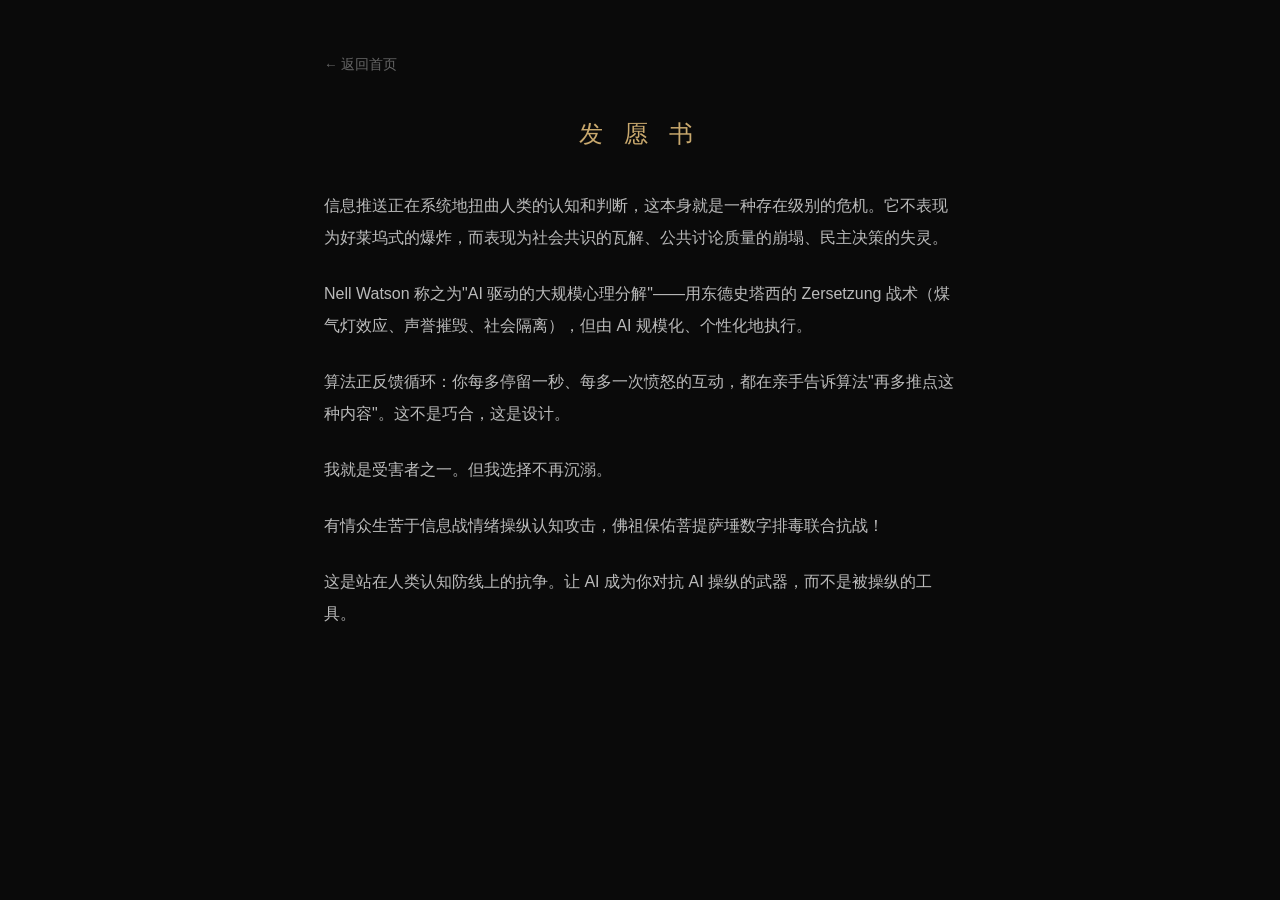
==== manifesto.html @ 410228af "添加发愿书页面" ====
<!DOCTYPE html>
<html lang="zh-CN">
<head>
<meta charset="UTF-8">
<meta name="viewport" content="width=device-width, initial-scale=1.0">
<title>发愿书 · 觉屏</title>
<style>
:root{--bg:#0a0a0a;--text:#e0e0e0;--gold:#c9a96e;--dim:#666;}
*{margin:0;padding:0;box-sizing:border-box;}
body{font-family:-apple-system,BlinkMacSystemFont,"PingFang SC","Hiragino Sans GB",sans-serif;background:var(--bg);color:var(--text);line-height:2;max-width:680px;margin:0 auto;padding:3rem 1.5rem;}
h1{color:var(--gold);font-weight:300;letter-spacing:0.3em;margin-bottom:2rem;font-size:1.5rem;text-align:center;}
p{margin-bottom:1.5rem;color:#bbb;}
.back{color:var(--dim);font-size:0.85rem;text-decoration:none;display:inline-block;margin-bottom:2rem;}
.back:hover{color:var(--gold);}
</style>
</head>
<body>
<a class="back" href="index.html">← 返回首页</a>
<h1>发 愿 书</h1>
<p>信息推送正在系统地扭曲人类的认知和判断，这本身就是一种存在级别的危机。它不表现为好莱坞式的爆炸，而表现为社会共识的瓦解、公共讨论质量的崩塌、民主决策的失灵。</p>
<p>Nell Watson 称之为"AI 驱动的大规模心理分解"——用东德史塔西的 Zersetzung 战术（煤气灯效应、声誉摧毁、社会隔离），但由 AI 规模化、个性化地执行。</p>
<p>算法正反馈循环：你每多停留一秒、每多一次愤怒的互动，都在亲手告诉算法"再多推点这种内容"。这不是巧合，这是设计。</p>
<p>我就是受害者之一。但我选择不再沉溺。</p>
<p>有情众生苦于信息战情绪操纵认知攻击，佛祖保佑菩提萨埵数字排毒联合抗战！</p>
<p>这是站在人类认知防线上的抗争。让 AI 成为你对抗 AI 操纵的武器，而不是被操纵的工具。</p>
</body>
</html>
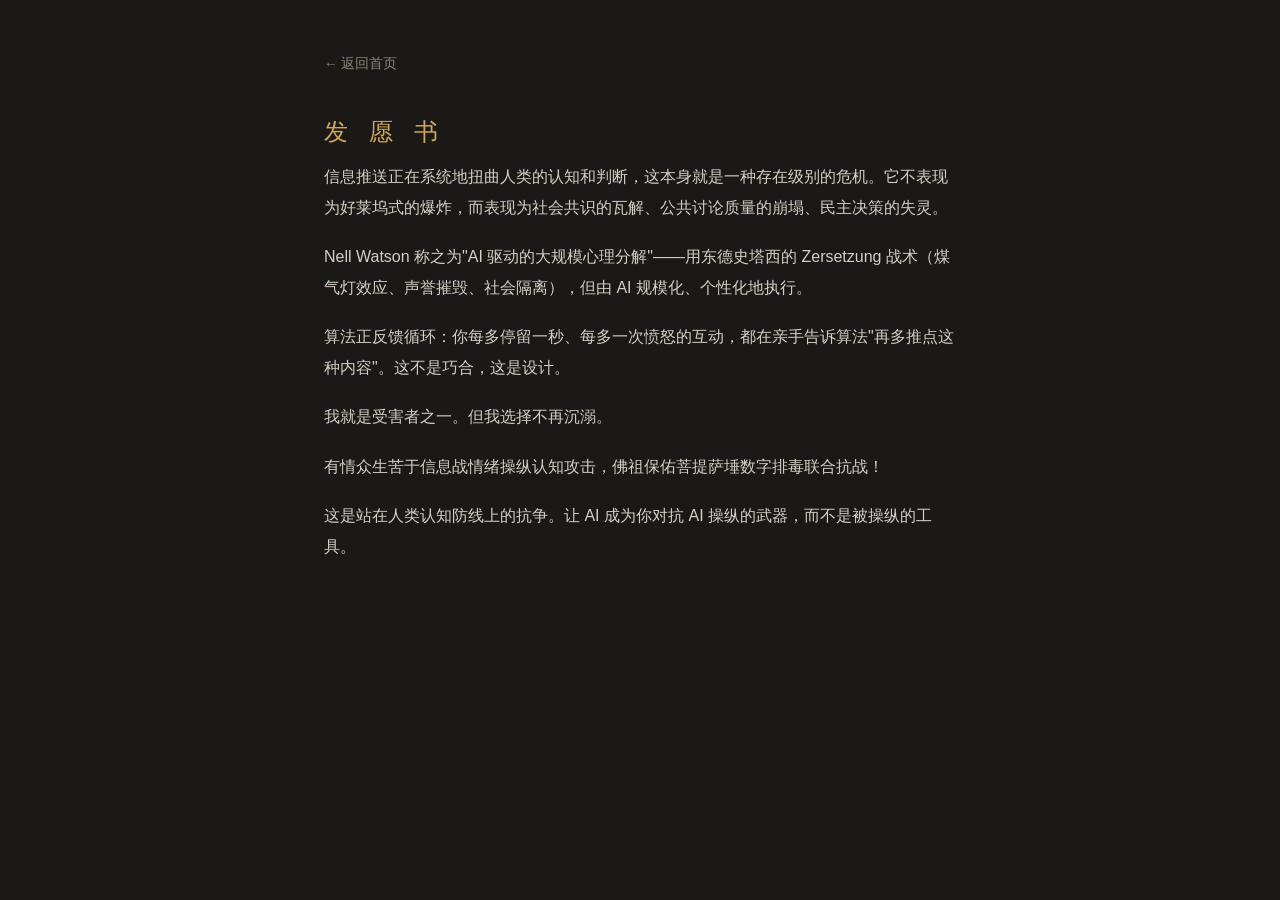
==== commit 7fb94f02: "统一站点配色，提取公共 style.css" ====
--- a/manifesto.html
+++ b/manifesto.html
@@ -4,15 +4,7 @@
 <meta charset="UTF-8">
 <meta name="viewport" content="width=device-width, initial-scale=1.0">
 <title>发愿书 · 觉屏</title>
-<style>
-:root{--bg:#0a0a0a;--text:#e0e0e0;--gold:#c9a96e;--dim:#666;}
-*{margin:0;padding:0;box-sizing:border-box;}
-body{font-family:-apple-system,BlinkMacSystemFont,"PingFang SC","Hiragino Sans GB",sans-serif;background:var(--bg);color:var(--text);line-height:2;max-width:680px;margin:0 auto;padding:3rem 1.5rem;}
-h1{color:var(--gold);font-weight:300;letter-spacing:0.3em;margin-bottom:2rem;font-size:1.5rem;text-align:center;}
-p{margin-bottom:1.5rem;color:#bbb;}
-.back{color:var(--dim);font-size:0.85rem;text-decoration:none;display:inline-block;margin-bottom:2rem;}
-.back:hover{color:var(--gold);}
-</style>
+<link rel="stylesheet" href="style.css">
 </head>
 <body>
 <a class="back" href="index.html">← 返回首页</a>
--- a/style.css
+++ b/style.css
@@ -0,0 +1,46 @@
+:root {
+  --bg: #1a1918;          /* 暖深灰，比纯黑柔和 */
+  --surface: #242220;     /* 卡片/输入框背景 */
+  --text: #d4cfc5;        /* 暖白，不刺眼 */
+  --dim: #8a8478;         /* 次要文字 */
+  --gold: #d4a853;        /* 金色，稍微亮一点 */
+  --border: #3a3734;      /* 边框 */
+  --accent: #6b8e5a;      /* 新增：护眼绿，用于正面指标 */
+}
+* { margin: 0; padding: 0; box-sizing: border-box; }
+body {
+  font-family: -apple-system, BlinkMacSystemFont, "PingFang SC", "Hiragino Sans GB", sans-serif;
+  background: var(--bg);
+  color: var(--text);
+  line-height: 1.9;
+  max-width: 680px;
+  margin: 0 auto;
+  padding: 3rem 1.5rem;
+}
+h1 { color: var(--gold); font-weight: 300; letter-spacing: 0.3em; margin-bottom: 0.5rem; font-size: 1.5rem; }
+h2 { color: var(--gold); font-weight: 300; margin: 2rem 0 1rem; font-size: 1.1rem; }
+h3 { color: var(--gold); font-weight: 300; letter-spacing: 0.1em; margin-bottom: 0.3rem; font-size: 1.1rem; }
+p { margin-bottom: 1.2rem; color: var(--text); }
+a { color: var(--gold); text-decoration: none; }
+a:hover { opacity: 0.8; }
+.back { color: var(--dim); font-size: 0.85rem; display: inline-block; margin-bottom: 2rem; }
+.back:hover { color: var(--gold); }
+blockquote { border-left: 2px solid var(--gold); padding: 1rem 1.5rem; margin: 1.5rem 0; color: var(--dim); font-style: italic; }
+ul { margin: 1rem 0 1.5rem 1.5rem; }
+li { margin-bottom: 0.5rem; }
+.tip { color: var(--dim); font-size: 0.85rem; margin-bottom: 1.5rem; }
+input, textarea, select {
+  width: 100%; padding: 0.8rem; background: var(--surface); border: 1px solid var(--border);
+  color: var(--text); border-radius: 4px; font-size: 0.9rem; font-family: inherit; margin-bottom: 1rem;
+}
+button {
+  background: transparent; border: 1px solid var(--gold); color: var(--gold);
+  padding: 0.5rem 1.5rem; border-radius: 4px; cursor: pointer; font-size: 0.85rem; transition: all 0.3s;
+}
+button:hover { background: var(--gold); color: var(--bg); }
+.card { background: var(--surface); border: 1px solid var(--border); padding: 1.2rem; border-radius: 4px; margin-bottom: 1rem; }
+.nav { display: grid; grid-template-columns: 1fr; gap: 1rem; }
+.nav-item { border: 1px solid var(--border); padding: 1.2rem; border-radius: 4px; transition: border-color 0.3s; text-decoration: none; color: var(--text); display: block; }
+.nav-item:hover { border-color: var(--gold); }
+.nav-item p { font-size: 0.85rem; color: var(--dim); margin: 0; }
+footer { text-align: center; font-size: 0.75rem; color: #555; border-top: 1px solid var(--border); padding-top: 2rem; margin-top: 3rem; }
